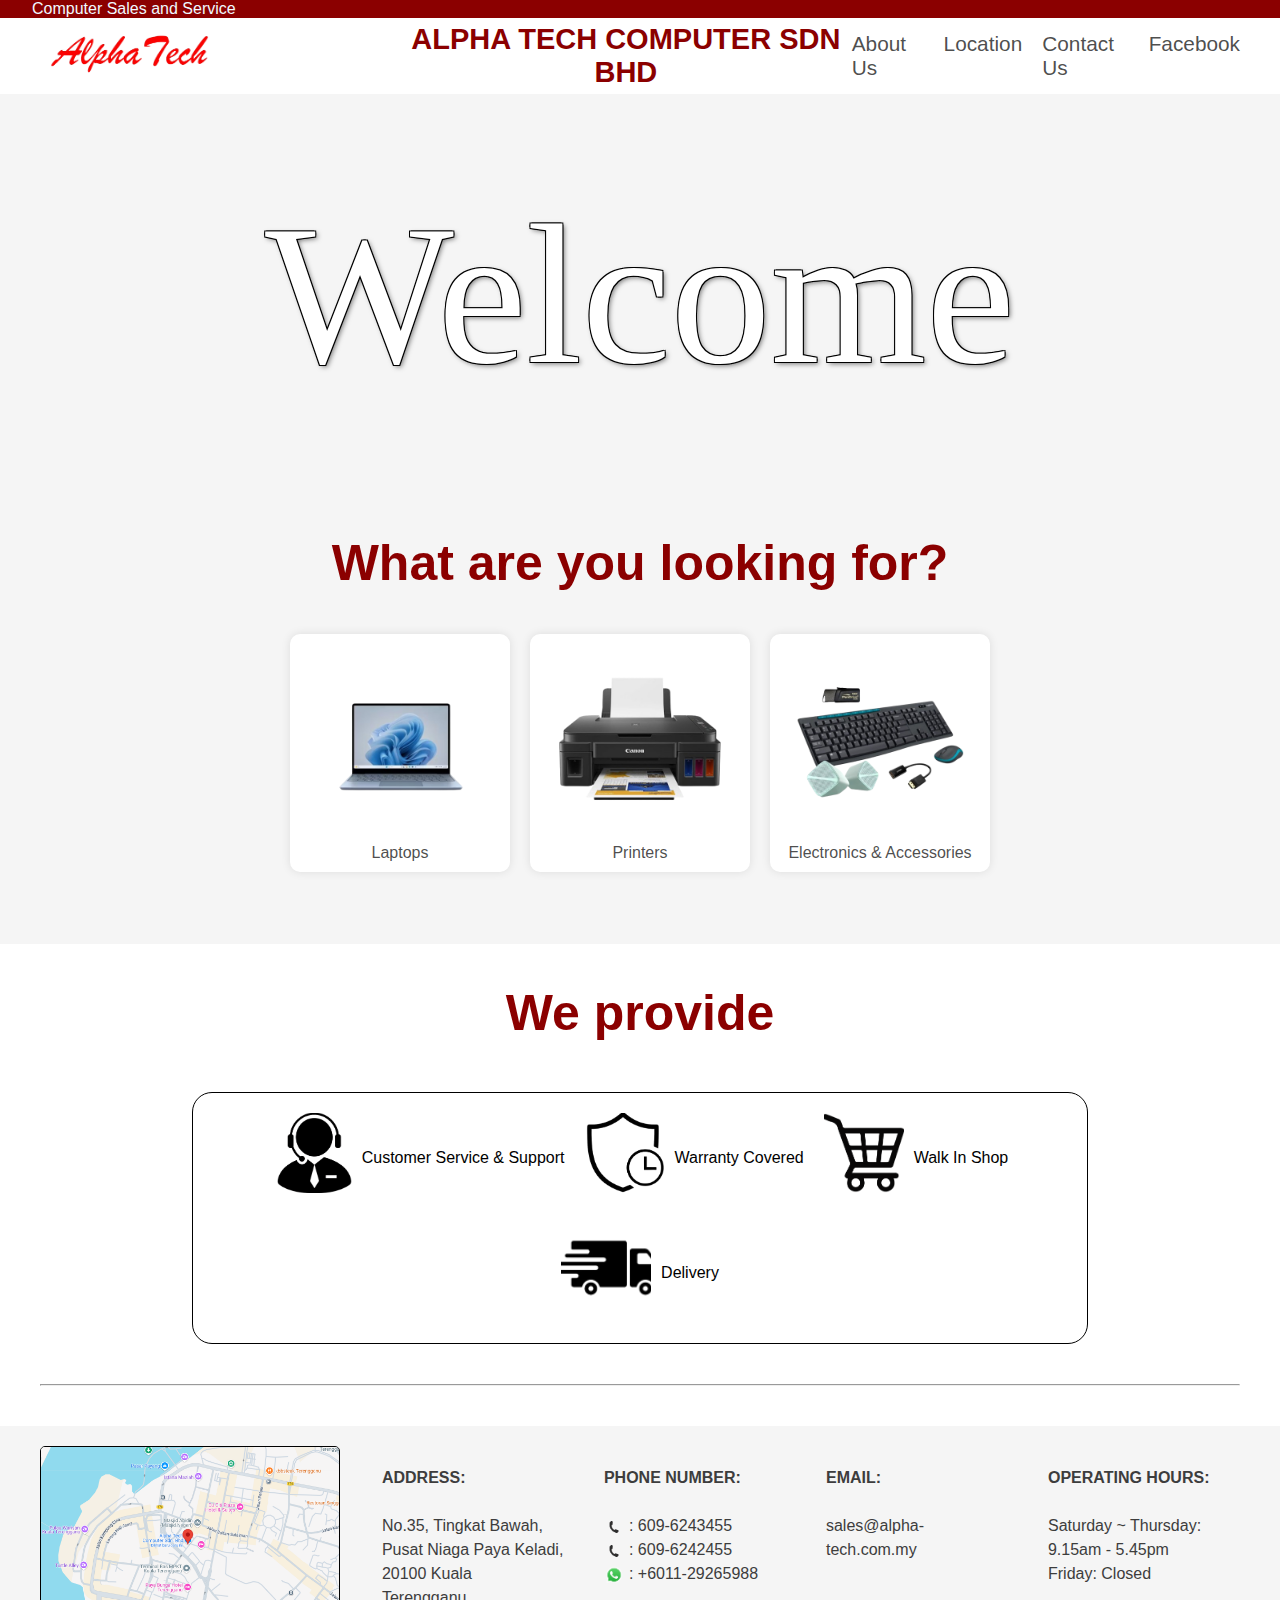
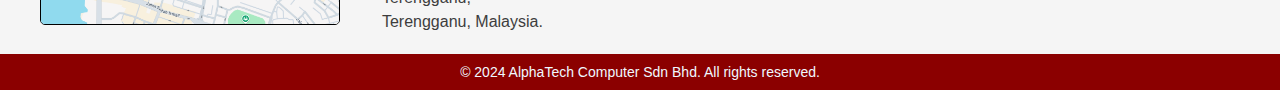
==== index.html @ 735ec690 "update some coding" ====
<!DOCTYPE html>
<html>
<head>
    <title>AlphaTech Computer Sdn Bhd</title>
    <link rel="stylesheet" href="AlphaTechDesign.css">
    <script src="ButtonToTop.js" defer></script>
</head>
<body>
    <section id="top">
        <p>Computer Sales and Service</p>
    </section>

    <section class="header">
        <a href="#top"> <!-- Adjust this URL if you want to link to a specific page -->
            <img src="AlphaTechLogo.png" class="logo" alt="AlphaTech Logo">
        </a>
        
        <div class="title">
            <p>ALPHA TECH COMPUTER SDN BHD</p>
        </div>

        <ul class="horizontal-list">
            <li class="about">About Us</li>

            <li class="location"> 
                <a href="https://maps.app.goo.gl/egn981hfyeGR28ra9" target="_blank" class="location-link">Location</a>
            </li>

            <li class="contact" onclick="scrollToBottom()">Contact Us</li>

            <li class="social"> 
                <a href="https://www.facebook.com/p/Alpha-Tech-Computer-Sdn-Bhd-100063524711825/" target="_blank" class="social-link">Facebook</a>
            </li>

        </ul>
    </section>

        <section class="video-container">
            <h1 class="centered-text">Welcome</h1>
            <video autoplay loop muted>
                <source src="welcomevideo.mp4" type="video/mp4">
            </video>
        </section>

        <section class="product">
            <h2 class="centered-subtext">What are you looking for?</h2>

            <table class="product-table">
                <tr>
                    <td class="side-by-side">
                        <div>
                            <img src="laptop.png" class="product-photo" alt="Laptops">
                            <p>Laptops</p>
                        </div>
                        <div>
                            <img src="printer.png" class="product-photo" alt="Printers">
                            <p>Printers</p>
                        </div>
                        <div>
                            <img src="EA.png" class="product-photo" alt="Electronics & Accessories">
                            <p>Electronics & Accessories</p>
                        </div>
                    </td>
                </tr>
            </table>
        </section>

    <section>
        <h4 class="service-subtext">We provide</h4>
    </section>

    <section class="moreservice">
        <div class="image-container">
            <div class="service-item">
                <img src="cs.png" class="service" alt="Customer Service & Support">
                <p>Customer Service & Support</p>
            </div>
            <div class="service-item">
                <img src="w.png" class="service" alt="Warranty Covered">
                <p>Warranty Covered</p>
            </div>
            <div class="service-item">
                <img src="walkin.png" class="service" alt="Walk In Shop">
                <p>Walk In Shop</p>
            </div>
            <div class="service-item">
                <img src="delivery.png" class="troli" alt="Delivery">
                <p>Delivery</p>
            </div>
        </div>
    </section>

    <hr>

    <section class="map-container">
        <a href="https://maps.app.goo.gl/egn981hfyeGR28ra9" target="_blank">
             <img src="Map.png" alt="Map" class="map-image">
        </a>

        <div class="contact-info">
            <div class="address">
                <p><strong>ADDRESS:</strong><br><br>
                    No.35, Tingkat Bawah,<br>
                    Pusat Niaga Paya Keladi,<br>
                    20100 Kuala Terengganu,<br>
                    Terengganu, Malaysia.
                </p>
            </div>
        
            <div class="phonenum">
                <p><strong>PHONE NUMBER:</strong><br><br>
                    <img src="call.png" alt="Phone Icon" class="call">: 609-6243455 <br>
                    <img src="call.png" alt="Phone Icon" class="call">: 609-6242455 <br>
                    <img src="whatsapp.png" alt="WhatsApp Icon" class="wasap">: +6011-29265988
                </p>
            </div>
        
            <div class="email">
                <p><strong>EMAIL:</strong><br><br>
                    sales@alpha-tech.com.my
                </p>
            </div>
        
            <div class="open">
                <p><strong>OPERATING HOURS:</strong><br><br>
                    Saturday ~ Thursday: 9.15am - 5.45pm <br>
                    Friday: Closed
                </p>
            </div>
        </div>        

    </section>

    <button onclick="topFunction()" id="backToTop" title="Go to top">Return To Top</button>

    <footer class="footer">
        &copy; 2024 AlphaTech Computer Sdn Bhd. All rights reserved.
    </footer>

    <script>
    function scrollToBottom() {
        if (document.body.scrollHeight > window.innerHeight) {
            window.scrollTo({
                top: document.body.scrollHeight,
                behavior: 'smooth'
            });
        }
    }
    </script>


</body>
</html>
---- AlphaTechDesign.css ----
/* Reset default margin and padding */
* {
    margin: 0;
    padding: 0;
    box-sizing: border-box;
}

/* Main Layout */
html, body {
    display: flex;
    flex-direction: column;
    min-height: 100vh;
    margin: 0;
    height: 100%;
    font-family: Arial, Helvetica, sans-serif;
}

/* For large screens (desktops) */
@media (min-width: 1025px) {
    .horizontal-list {
        font-size: 1.2em;
    }
    .content-wrapper {
        width: 100%;
        margin: auto; /* Remove centering */
    }

    .title p {
        margin-left: 170px;
    }
}

/* For tablets */
@media (max-width: 1024px) {
    .header {
        flex-direction: column;
        align-items: center;
        padding: 10px;
    }

    .title {
        font-size: 20px;
        margin: 0;
    }

    .horizontal-list {
        flex-wrap: wrap;
        justify-content: center;
        gap: 15px;
        font-size: 1em;
    }

    .video-container {
        height: 50vh;
    }

    .centered-text {
        font-size: 100px;
    }
}

/* For mobile phones */
@media (max-width: 600px) {
    /* Header styles */
    .logo {
        max-width: 100%;
        width: 190px; /* default width */
    }
    
    .title p {
        font-size: 18px;
        text-align: center;
    }

    .horizontal-list {
        font-size: 0.9em;
        gap: 10px;
    }

    /* Video container styles */
    .video-container {
        height: 40vh;
    }

    .centered-text {
        font-size: 50px;
    }

    .centered-subtext {
        font-size: 1.2em;
        margin-bottom: 10px;
    }

    .product-table {
        padding: 10px;
    }

    /* Service container adjustments */
    .image-container {
        margin-left: 5%;
        margin-right: 5%;
    }

    /* Footer and map adjustments */
    .map-container {
        flex-direction: column;
        align-items: center;
        text-align: center;
        padding: 20px;
    }

    .map-image {
        margin: 0 auto;
    }
    
    /* Address and contact details adjustments */
    .address, .phonenum, .email, .open {
        text-align: center;
    }
    
    /* Footer styles */
    .footer {
        font-size: 12px;
        padding: 15px 0;
    }
}

/* Stack items vertically and center-align on smaller screens */
@media (max-width: 768px) {
    .centered-subtext {
        font-size: 1.5em; /* Reduce font size for tablets */
    }

    .contact-info {
        flex-direction: column; /* Stack items vertically on small screens */
        align-items: center; /* Center items */
        text-align: center; /* Center-align text */
    }
    
    /* Adjust the width to ensure items span full width on small screens */
    .contact-info div {
        width: 100%;
    }
}

/* Styling for icons */
.call, .wasap {
    width: 20px; /* Adjust size as needed */
    vertical-align: middle;
    margin-right: 5px;
}


/*------------------------------------------------------------------- Header styles -----------------------------------------------------------------*/
h1 {
    font-size: large;
    font-weight: 200;
    font-family: 'Gill Sans', 'Gill Sans MT', Calibri, 'Trebuchet MS', sans-serif;
    color: rgb(255, 255, 255);
}

.logo {
    width: 190px;
}

.title p {
    font-family: Arial, Helvetica, sans-serif;
    font-size: 29px;
    font-weight: bold;
    font-weight: 600 ;
    color: darkred;
    text-align: center;
}

/* Centered subtext styles */
.centered-subtext {
    margin-top: 40px;
    margin-bottom: 20px;
    text-align: center;
    justify-items: center;
    color: darkred;
    font-size: 50px;
    font-weight: 600;
    z-index: 1;
    font-family: Arial, Helvetica, sans-serif;
    top: 85%;
}

.service-subtext {
    margin-top: 40px;
    margin-bottom: 30px;
    text-align: center;
    font-style: bold;
    color: darkred;
    font-size: 50px;
    font-weight: 600;
    z-index: 1;
    font-family: Arial, Helvetica, sans-serif;
}


/* Style for the container holding all service images */
.image-container {
    display: flex;
    gap: 20px;
    margin-left: 15%;
    margin-right: 15%;
    margin-top: 20%;
    justify-content: center;
    font-family: Arial, Helvetica, sans-serif;
    flex-wrap: wrap;
    margin-top: 20px;
    padding: 20px; /* Space between the images and the border */
    border: 1px solid black; /* Large grey border */
    border-radius: 20px ; /* Optional: rounded corners */
}

/* Ensure all service images are the same size */
.service {
    width: 80px;
    height: 80px;
    object-fit: cover; /* Ensures image does not stretch */
    margin-bottom: 10px;
}

.troli {
    width: 90px;
    height: 90px;
    object-fit: cover; /* Ensures image does not stretch */
    margin-bottom: 10px;
}


/* Style for each individual service item */
.service-item {
    display: flex;
    gap: 10px;
    align-items: center;
}

/* Photos styles */
.photos {
    display: flex;
    justify-content: center;
    align-items: center;
    gap: 10px;
}

/* Video container styles */
.video-container {
    position: relative;
    width: 100%;
    height: 400px;
    background-color: #f5f5f5;
}

video {
    width: 100%;
    height:400px;
    object-fit: cover;
    pointer-events: none; /* Prevents user interaction */
}

video::-internal-media-controls,
video::-webkit-media-controls,
video::-moz-media-controls {
    display: none;
}

/* Centered text styles */
.centered-text {
    position: absolute;
    top: 50%;
    left: 50%;
    transform: translate(-50%, -50%);
    color: rgb(255, 255, 255);
    font-size: 200px;
    z-index: 1;
    text-shadow: -1px -1px 0 #000, 1px -1px 0 #000, -1px 1px 0 #000, 1px 1px 0 #000, 2px 2px 5px rgba(0, 0, 0, 0.5);
    font-family: fantasy;
}

/* Product styles */
.product {
    background-color: #f5f5f5;
}

.product-table {
    margin: 0 auto;
    width: auto;
}

.product-table td {
    padding: 20px;
    text-align: center;
    vertical-align: top;
    display: flex;
    justify-content: center;
    gap: 20px;
    margin-bottom: 50px;
}

/* Side-by-side styles */
.side-by-side {
    display: flex;
    justify-content: center;
    gap: 20px;
}

.side-by-side div {
    display: flex;
    flex-direction: column; /* Stack children vertically */
    align-items: center; /* Center children horizontally */
    justify-content: center; /* Center children vertically */
    font-family: Arial, Helvetica, sans-serif;
    color: rgba(61, 61, 61, 0.904);
    background-color: #ffffff;
    padding: 10px;
    border-radius: 10px;
    box-shadow: 0 0 10px rgba(0, 0, 0, 0.1);
    width: 220px;
}

/* Product photo styles */
.product-photo {
    width: 200px; /* Define a specific width */
    height: auto; /* Let the height adjust automatically */
    display: block; /* Make sure it's block to allow centering */
    transition: transform 0.3s ease;
}

.product-photo:hover {
    transform: scale(1.2);
}

/* AlphaTechBanner styles */
.AlphaTechBanner {
    align-items: center;
    justify-content: center;
    margin-left: 8.5%;
    margin-bottom: 5%;
    width: 300px;
}

/* Top bar styles */
#top {
    height: 35px;
    background-color: darkred;
    display: flex;
    align-items: center;
}

#top p {
    color: aliceblue;
    padding-left: 2.5%;
    font-family: 'Gill Sans', 'Gill Sans MT', Calibri, 'Trebuchet MS', sans-serif;
}

/* Header styles */
.header {
    display: flex;
    justify-content: space-between;
    align-items: center;
    padding: 5px 20px;
    margin-right: 20px;
    margin-left: 20px;
    
}

/* 4 menu yg atas tu */
.horizontal-list {
    display: flex;
    gap: 20px;
    list-style-type: none;
    padding: 0;
    margin: 0;
    font-size: 1.3em;
    font-family: Arial, Helvetica, sans-serif;
}

.horizontal-list li {
    cursor: pointer;
}

.horizontal-list li:hover {
    color: darkred;
    text-decoration: underline;
}

.contact, .about {
    color: rgba(61, 61, 61, 0.904);
}

.contact:hover {
    color: darkred; /* Set to dark red on hover */
    text-decoration: underline; /* Add underline on hover */
}

.about:hover {
    color: darkred; /* Set to dark red on hover */
    text-decoration: underline; /* Add underline on hover */
}

.location-link {
    color: rgba(61, 61, 61, 0.904);
    text-decoration: none; /* Remove the underline */
}

.location-link:hover {
    text-decoration: underline; /* Optional: add underline on hover */
    color: darkred; /* Optional: change color on hover */
}

.social-link {
    color: rgba(61, 61, 61, 0.904);
    text-decoration: none; /* Remove the underline */
}

.social-link:hover {
    text-decoration: underline; /* Optional: add underline on hover */
    color: darkred; /* Optional: change color on hover */
}


/* Ensure the body and content wrapper take up the full height of the viewport */
html, body {
    height: 100%;
    display: flex;
    flex-direction: column;
    margin: 0;
}

/* The wrapper takes up all space except for the footer */
.content-wrapper {
    flex: 1;
    width: 100%;
}

hr{
    margin: 40px;
}

/* Container for contact information */
.contact-info {
    display: flex;
    flex-direction: row;
    justify-content: space-between;
    text-align: left;
    gap: 40px;
    padding: 20px;
    font-family: Arial, Helvetica, sans-serif;
    color: #3d3d3d;
}

/* Individual section styling */
.contact-info div {
    width: 100%;
}

/* Styling for icons */
.call, .wasap {
    width: 20px; /* Adjust size as needed */
    vertical-align: middle;
    margin-right: 5px;
}

.map-container {
    padding-top: 20px ;
    display: flex;
    gap: 4%; /* Adds space between the map and the address */
    font-size: 16px; /* Adjust font size as needed */
    font-family: Arial, Helvetica, sans-serif;
    line-height: 1.5; /* Spacing between lines */
    padding-right: 30px;
    background-color: #f5f5f5;
}

.map-image {
    transition: transform 0.3s ease;
    margin-left: 40px;
    margin-bottom: 20px;
    width: 100%; /* Initial width */
    max-width: 300px; /* Adjust max size as needed */
    border: 1px solid black;
    border-radius: 5px;
    transition: transform 0.4s ease;
}

.map-image:hover {
    transform: scale(1.2); /* Enlarge on hover */
}
  
/* Back to top button styles */
#backToTop {
    display: none;
    outline: none;
    border: none;
    background-color: #e8e7e7;
    color: rgba(61, 61, 61, 0.904);
    cursor: pointer;
    padding: 15px;
    font-size: 18px;
}

#backToTop:hover {
    background-color: #d5d5d5;
}

/* Footer styles */
.footer {
    background-color: darkred;
    color: aliceblue;
    text-align: center;
    padding: 10px 0;
    font-size: 14px;
}

/* Centered heading styles */
h3 {
    text-align: center;
    font-size: larger;
    font-family: Arial, Helvetica, sans-serif;
    margin-top: 40px;
}
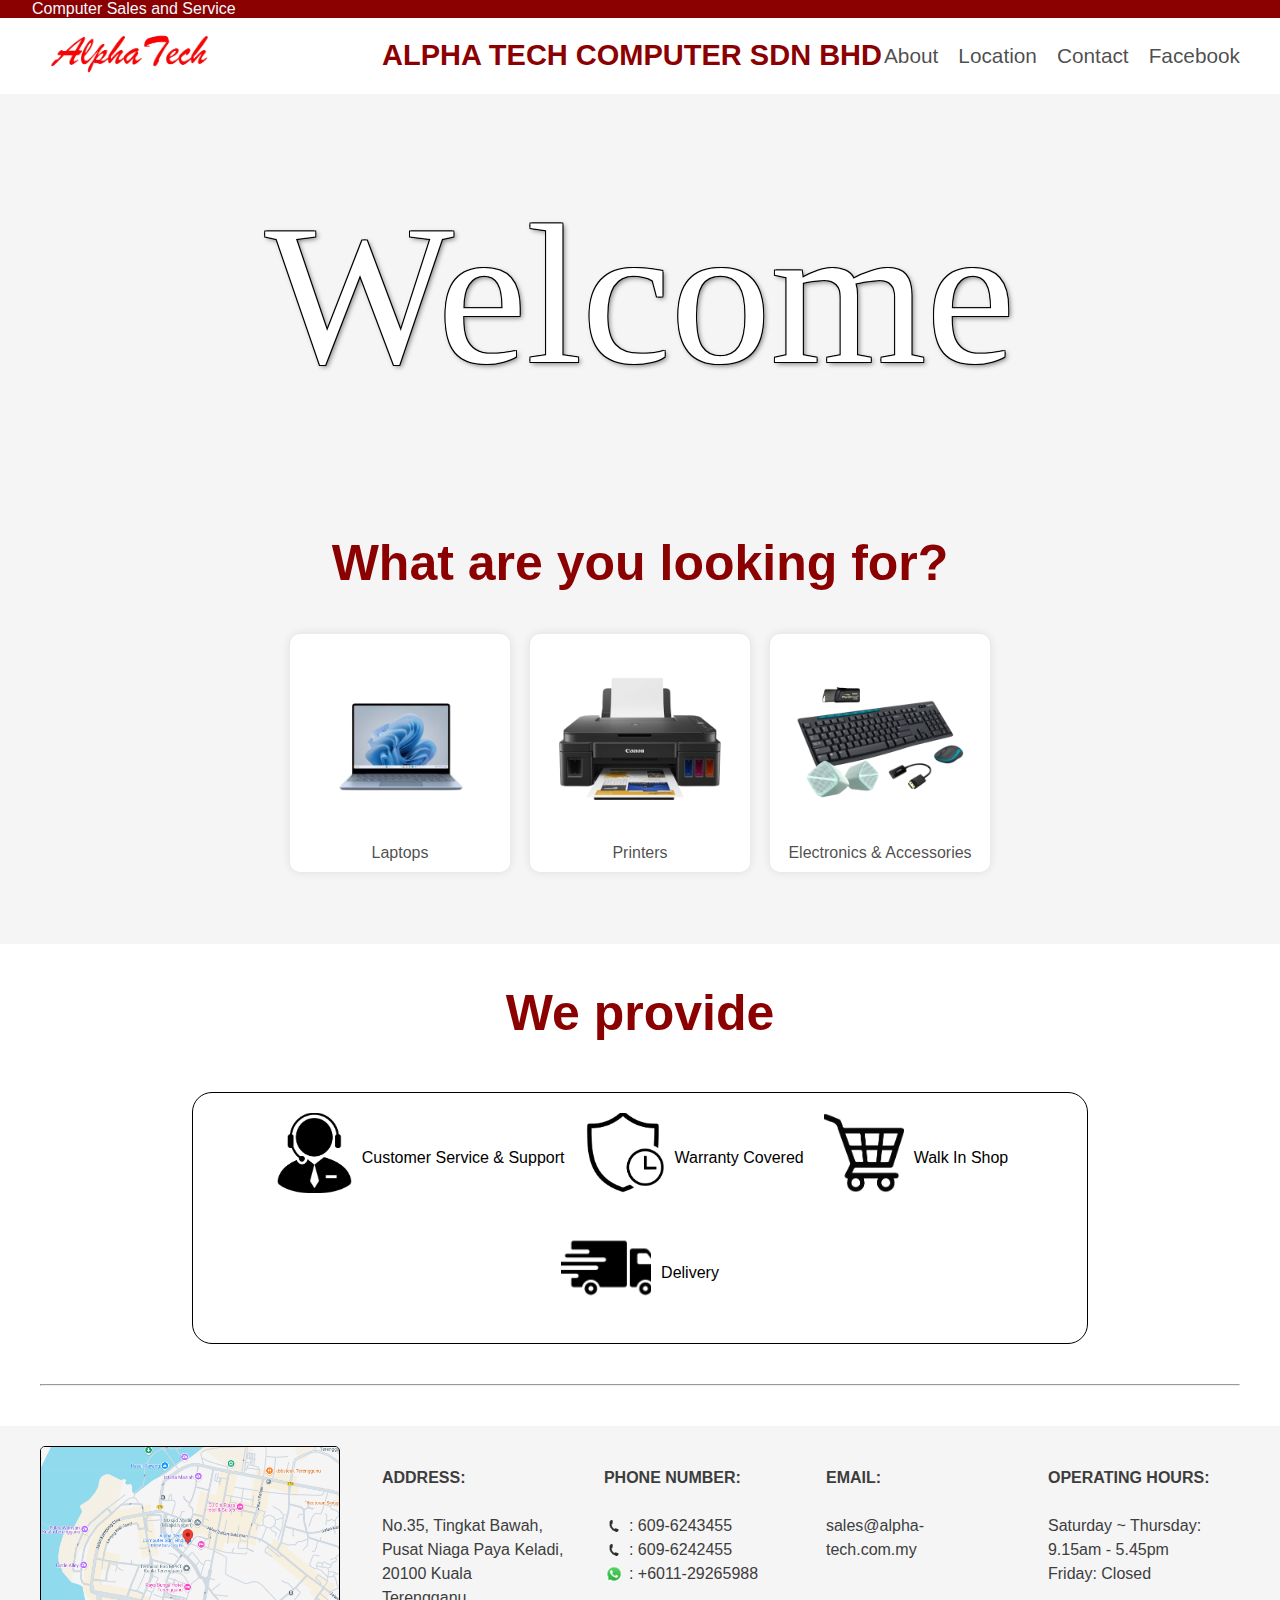
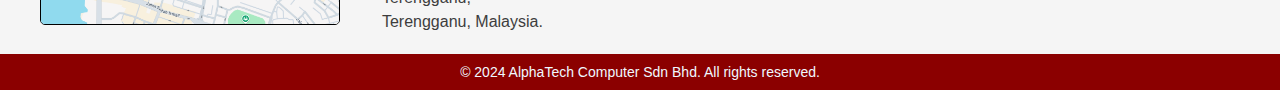
==== commit 80f8032c: "fix menu" ====
--- a/index.html
+++ b/index.html
@@ -20,13 +20,13 @@
         </div>
 
         <ul class="horizontal-list">
-            <li class="about">About Us</li>
+            <li class="about">About</li>
 
             <li class="location"> 
                 <a href="https://maps.app.goo.gl/egn981hfyeGR28ra9" target="_blank" class="location-link">Location</a>
             </li>
 
-            <li class="contact" onclick="scrollToBottom()">Contact Us</li>
+            <li class="contact" onclick="scrollToBottom()">Contact</li>
 
             <li class="social"> 
                 <a href="https://www.facebook.com/p/Alpha-Tech-Computer-Sdn-Bhd-100063524711825/" target="_blank" class="social-link">Facebook</a>
--- a/AlphaTechDesign.css
+++ b/AlphaTechDesign.css
@@ -26,7 +26,7 @@
     }
 
     .title p {
-        margin-left: 170px;
+        margin-left: 150px;
     }
 }
 
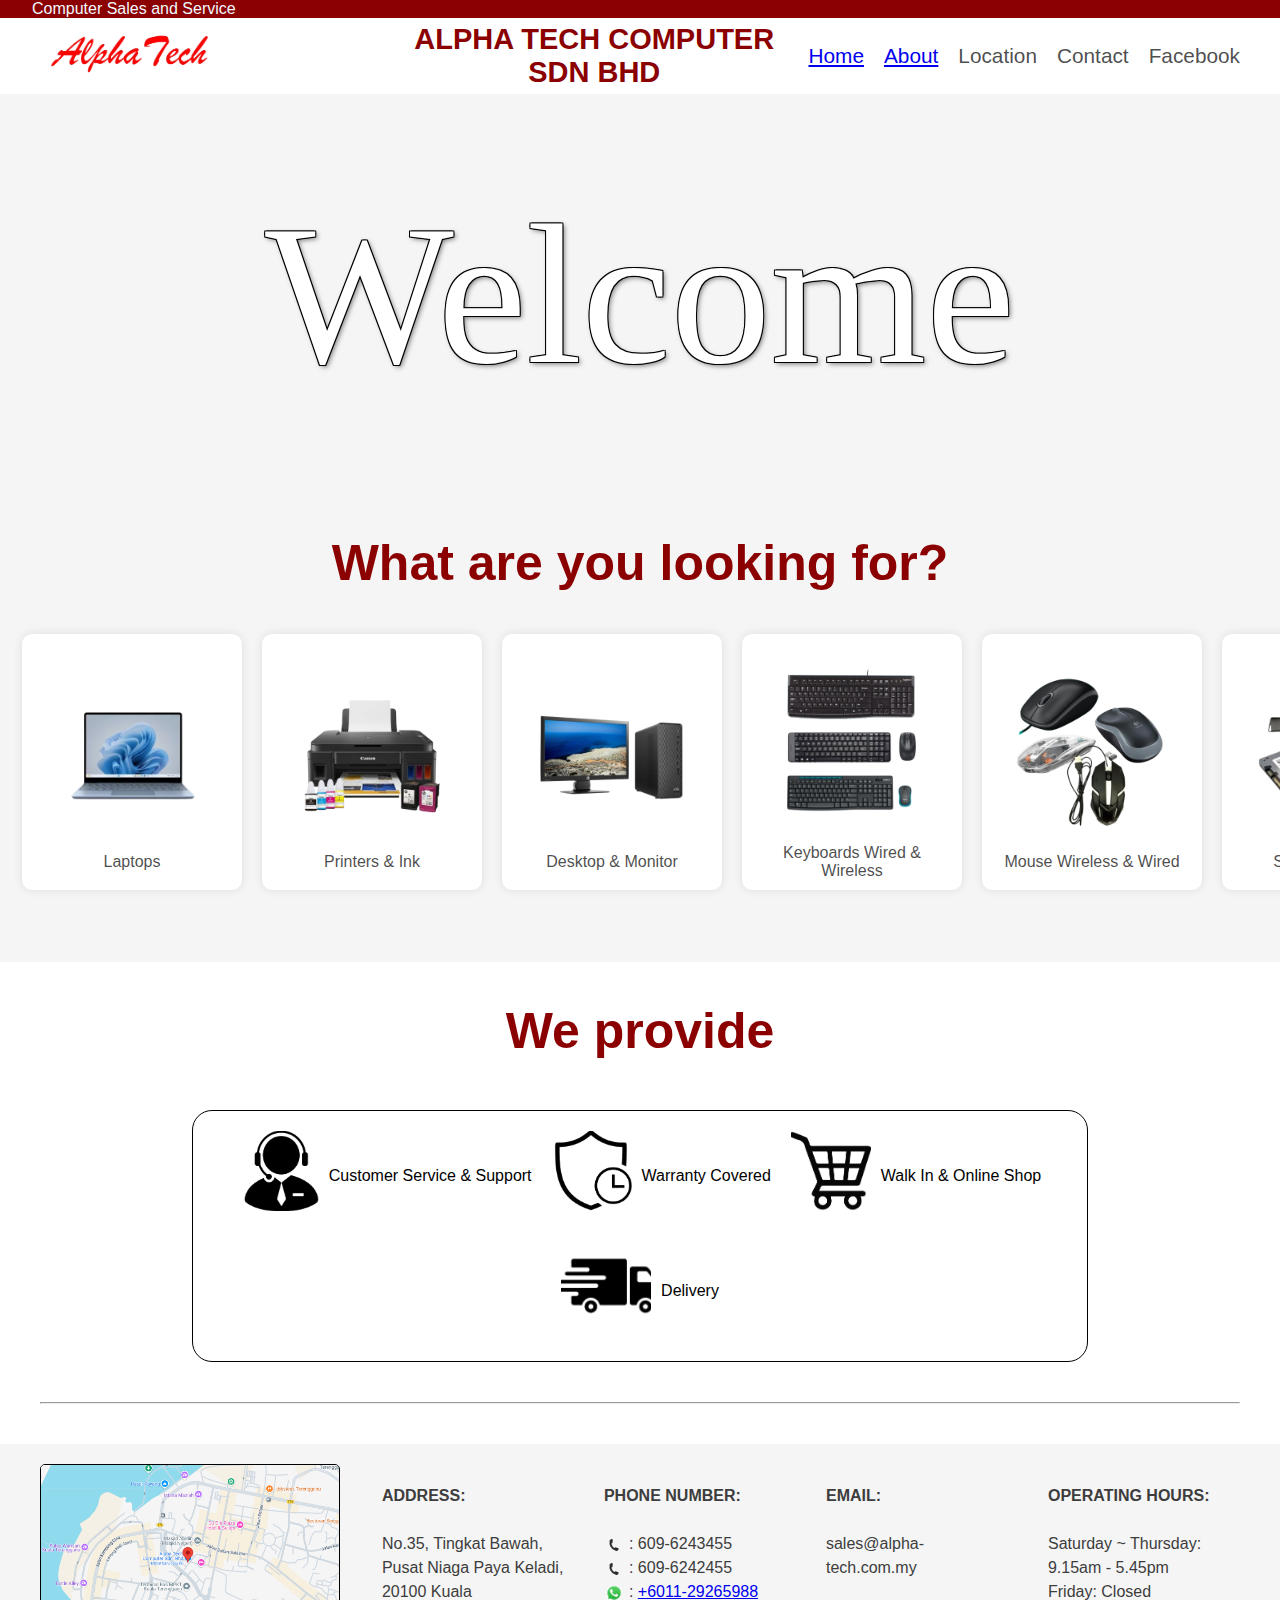
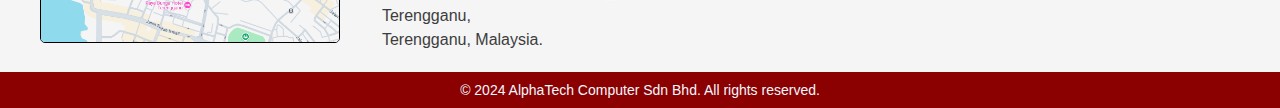
==== commit 42c81e5b: "update latest" ====
--- a/index.html
+++ b/index.html
@@ -12,7 +12,7 @@
 
     <section class="header">
         <a href="#top"> <!-- Adjust this URL if you want to link to a specific page -->
-            <img src="AlphaTechLogo.png" class="logo" alt="AlphaTech Logo">
+            <img src="image/AlphaTechLogo.png" class="logo" alt="AlphaTech Logo">
         </a>
         
         <div class="title">
@@ -20,7 +20,9 @@
         </div>
 
         <ul class="horizontal-list">
-            <li class="about">About</li>
+            <li class="home"><a href="index.html">Home</a></li>
+
+            <li class="about"><a href="aboutus.html">About</a></li>
 
             <li class="location"> 
                 <a href="https://maps.app.goo.gl/egn981hfyeGR28ra9" target="_blank" class="location-link">Location</a>
@@ -49,16 +51,64 @@
                 <tr>
                     <td class="side-by-side">
                         <div>
-                            <img src="laptop.png" class="product-photo" alt="Laptops">
+                            <img src="image/laptop.png" class="product-photo" alt="Laptops">
                             <p>Laptops</p>
                         </div>
                         <div>
-                            <img src="printer.png" class="product-photo" alt="Printers">
-                            <p>Printers</p>
-                        </div>
-                        <div>
-                            <img src="EA.png" class="product-photo" alt="Electronics & Accessories">
-                            <p>Electronics & Accessories</p>
+                            <img src="image/printer.png" class="product-photo" alt="Printers">
+                            <p>Printers & Ink</p>
+                        </div>
+                        <div>
+                            <img src="image/desktopmonitor.png" class="product-photo" alt="Desktop Monitor">
+                            <p>Desktop & Monitor</p>
+                        </div>
+                        <div>
+                            <img src="image/keyboard.png" class="product-photo" alt="Keyboards">
+                            <p>Keyboards Wired & Wireless</p>
+                        </div>
+                        <div>
+                            <img src="image/mouse.png" class="product-photo" alt="Mouse">
+                            <p>Mouse Wireless & Wired</p>
+                        </div>
+                        <div>
+                            <img src="image/storage.png" class="product-photo" alt="Storage">
+                            <p>Storage Devices</p>
+                        </div>
+                        <div>
+                            <img src="image/warranty.png" class="product-photo" alt="Warranty">
+                            <p>Warranty Claim</p>
+                        </div>
+                        <div>
+                            <img src="image/software.png" class="product-photo" alt="Software">
+                            <p>Software Installation</p>
+                        </div>
+                        <div>
+                            <img src="image/speaker.png" class="product-photo" alt="Speakers">
+                            <p>Speakers</p>
+                        </div>
+                        <div>
+                            <img src="image/adapter.png" class="product-photo" alt="USB">
+                            <p>USB Hub & Converter</p>
+                        </div>
+                        <div>
+                            <img src="image/wiring.png" class="product-photo" alt="Wiring">
+                            <p>Wiring Installation & Service</p>
+                        </div>
+                        <div>
+                            <img src="image/repair.png" class="product-photo" alt="Repair">
+                            <p>Device Repair & Service</p>
+                        </div>
+                        <div>
+                            <img src="image/charger.png" class="product-photo" alt="Charger">
+                            <p>Charger / Adapter / Battery</p>
+                        </div>
+                        <div>
+                            <img src="image/network.png" class="product-photo" alt="Network">
+                            <p>Network Installation & Service</p>
+                        </div>
+                        <div>
+                            <img src="image/cctv.png" class="product-photo" alt="CCTV">
+                            <p>CCTV Installation & Service</p>
                         </div>
                     </td>
                 </tr>
@@ -72,19 +122,19 @@
     <section class="moreservice">
         <div class="image-container">
             <div class="service-item">
-                <img src="cs.png" class="service" alt="Customer Service & Support">
+                <img src="image/cs.png" class="service" alt="Customer Service & Support">
                 <p>Customer Service & Support</p>
             </div>
             <div class="service-item">
-                <img src="w.png" class="service" alt="Warranty Covered">
+                <img src="image/w.png" class="service" alt="Warranty Covered">
                 <p>Warranty Covered</p>
             </div>
             <div class="service-item">
-                <img src="walkin.png" class="service" alt="Walk In Shop">
-                <p>Walk In Shop</p>
-            </div>
-            <div class="service-item">
-                <img src="delivery.png" class="troli" alt="Delivery">
+                <img src="image/walkin.png" class="service" alt="Walk In Shop">
+                <p>Walk In & Online Shop</p>
+            </div>
+            <div class="service-item">
+                <img src="image/delivery.png" class="troli" alt="Delivery">
                 <p>Delivery</p>
             </div>
         </div>
@@ -94,7 +144,7 @@
 
     <section class="map-container">
         <a href="https://maps.app.goo.gl/egn981hfyeGR28ra9" target="_blank">
-             <img src="Map.png" alt="Map" class="map-image">
+             <img src="image/Map.png" alt="Map" class="map-image">
         </a>
 
         <div class="contact-info">
@@ -109,9 +159,10 @@
         
             <div class="phonenum">
                 <p><strong>PHONE NUMBER:</strong><br><br>
-                    <img src="call.png" alt="Phone Icon" class="call">: 609-6243455 <br>
-                    <img src="call.png" alt="Phone Icon" class="call">: 609-6242455 <br>
-                    <img src="whatsapp.png" alt="WhatsApp Icon" class="wasap">: +6011-29265988
+                    <img src="image/call.png" alt="Phone Icon" class="call">: 609-6243455 <br>
+                    <img src="image/call.png" alt="Phone Icon" class="call">: 609-6242455 <br>
+                    <img src="image/whatsapp.png" alt="WhatsApp Icon" class="wasap">: 
+                    <a href="https://wa.me/601129265988" target="_blank">+6011-29265988</a>
                 </p>
             </div>
         
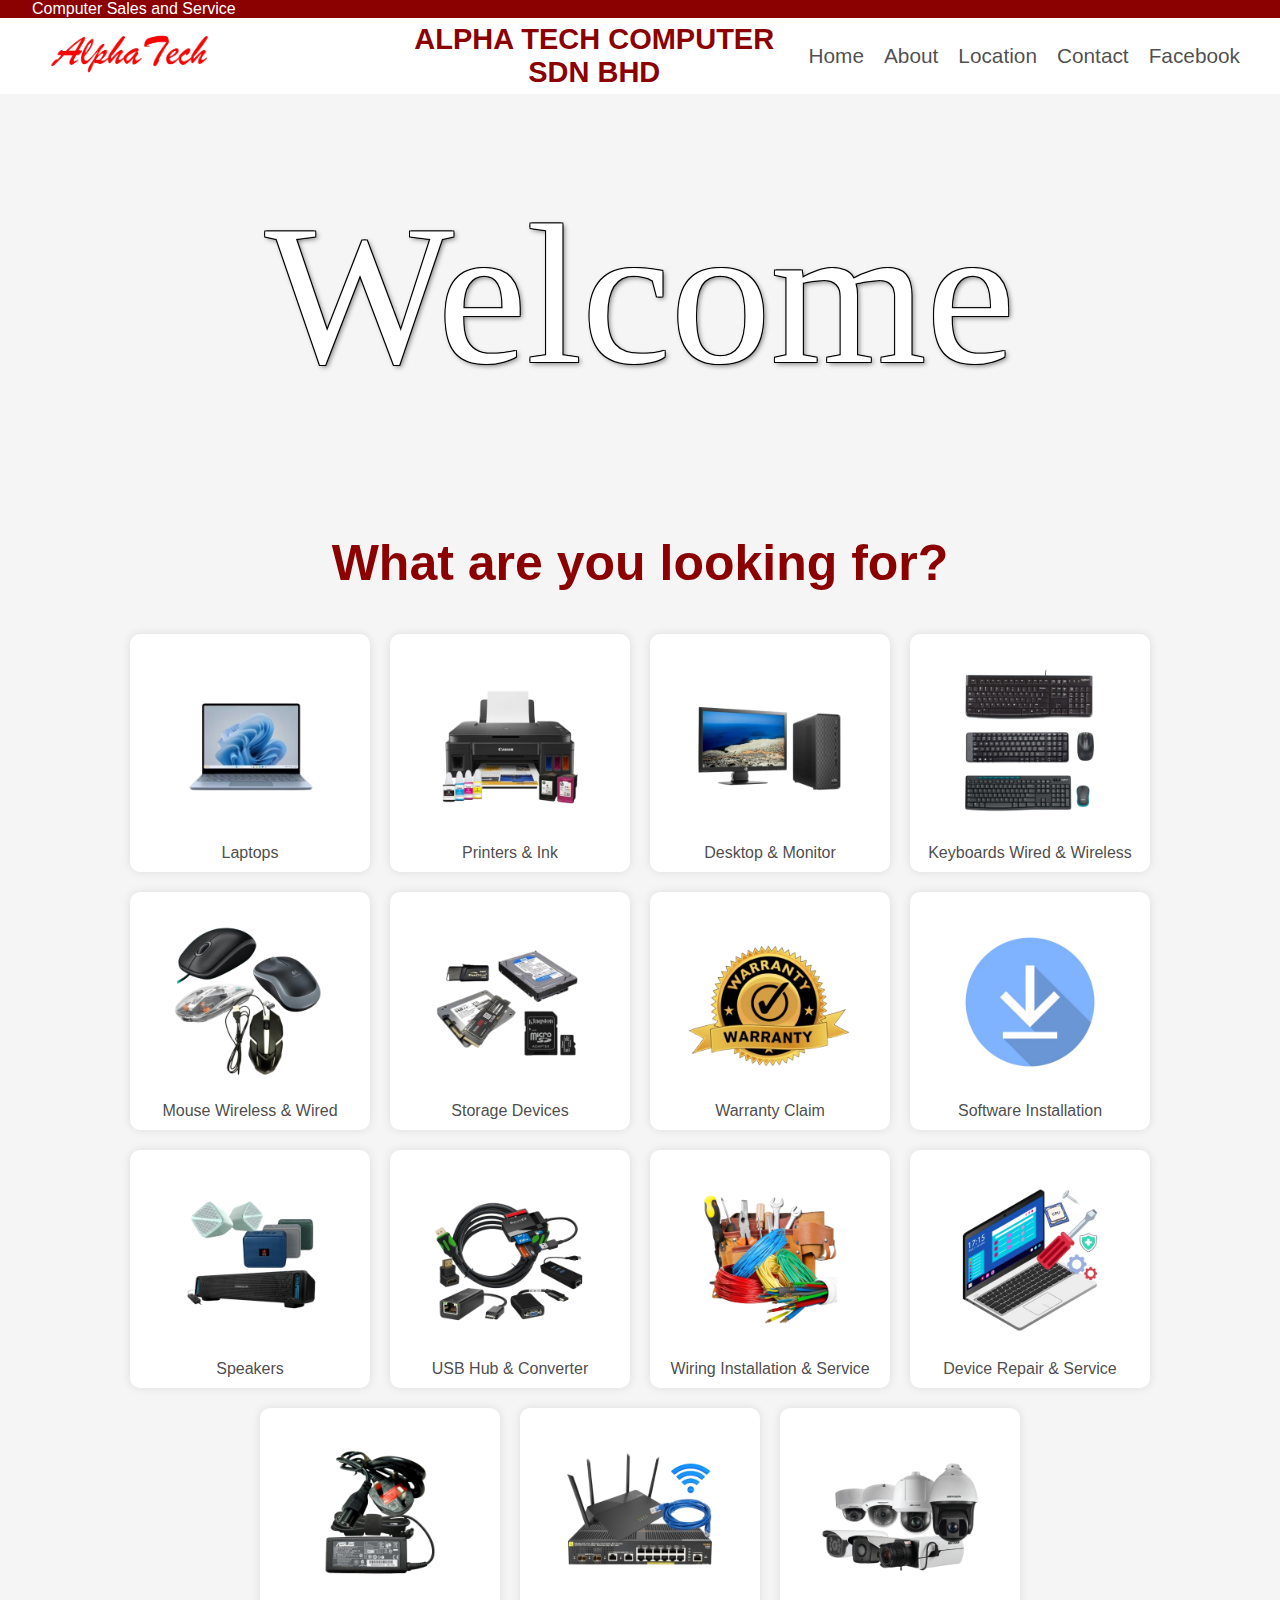
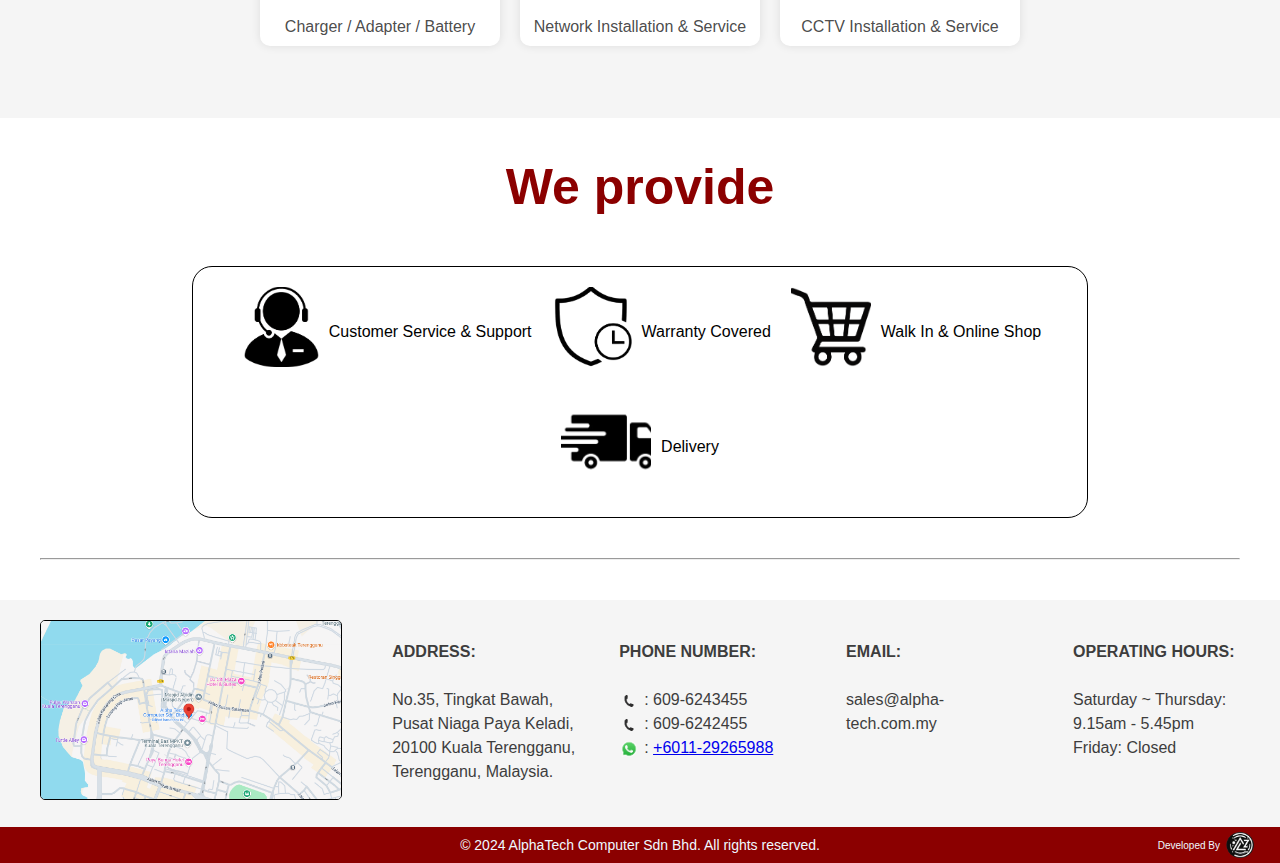
==== commit 1494113b: "more update" ====
--- a/index.html
+++ b/index.html
@@ -185,7 +185,11 @@
     <button onclick="topFunction()" id="backToTop" title="Go to top">Return To Top</button>
 
     <footer class="footer">
+
         &copy; 2024 AlphaTech Computer Sdn Bhd. All rights reserved.
+
+        <p>Developed By</p>
+        <img src="image/anz.png" class="azlogo" alt="azz Logo">
     </footer>
 
     <script>
--- a/AlphaTechDesign.css
+++ b/AlphaTechDesign.css
@@ -2,7 +2,6 @@
 * {
     margin: 0;
     padding: 0;
-    box-sizing: border-box;
 }
 
 /* Main Layout */
@@ -283,6 +282,8 @@
 /* Product styles */
 .product {
     background-color: #f5f5f5;
+    width: 100%;
+    margin: 0 auto;
 }
 
 .product-table {
@@ -303,6 +304,7 @@
 /* Side-by-side styles */
 .side-by-side {
     display: flex;
+    flex-wrap: wrap; /* Allows wrapping to new rows */
     justify-content: center;
     gap: 20px;
 }
@@ -313,7 +315,7 @@
     align-items: center; /* Center children horizontally */
     justify-content: center; /* Center children vertically */
     font-family: Arial, Helvetica, sans-serif;
-    color: rgba(61, 61, 61, 0.904);
+    color: rgba(61, 61, 61, 0.932);
     background-color: #ffffff;
     padding: 10px;
     border-radius: 10px;
@@ -333,15 +335,6 @@
     transform: scale(1.2);
 }
 
-/* AlphaTechBanner styles */
-.AlphaTechBanner {
-    align-items: center;
-    justify-content: center;
-    margin-left: 8.5%;
-    margin-bottom: 5%;
-    width: 300px;
-}
-
 /* Top bar styles */
 #top {
     height: 35px;
@@ -351,7 +344,7 @@
 }
 
 #top p {
-    color: aliceblue;
+    color: rgb(255, 255, 255);
     padding-left: 2.5%;
     font-family: 'Gill Sans', 'Gill Sans MT', Calibri, 'Trebuchet MS', sans-serif;
 }
@@ -378,6 +371,11 @@
     font-family: Arial, Helvetica, sans-serif;
 }
 
+.horizontal-list a {
+    color: inherit; /* Inherits the color from the parent element */
+    text-decoration: none; /* Removes the underline */
+}
+
 .horizontal-list li {
     cursor: pointer;
 }
@@ -387,7 +385,7 @@
     text-decoration: underline;
 }
 
-.contact, .about {
+.contact, .about, .location, .social, .home {
     color: rgba(61, 61, 61, 0.904);
 }
 
@@ -471,8 +469,8 @@
     font-size: 16px; /* Adjust font size as needed */
     font-family: Arial, Helvetica, sans-serif;
     line-height: 1.5; /* Spacing between lines */
-    padding-right: 30px;
     background-color: #f5f5f5;
+    justify-content: center;
 }
 
 .map-image {
@@ -508,12 +506,30 @@
 
 /* Footer styles */
 .footer {
+    display: flex;
+    align-items: center;
+    justify-content: center;
     background-color: darkred;
     color: aliceblue;
-    text-align: center;
     padding: 10px 0;
     font-size: 14px;
-}
+    position: relative;
+}
+
+.footer p {
+    position: absolute;
+    right: 60px;
+    font-size: 10px;
+}
+
+.azlogo {
+
+    width: 30px;
+    height: auto;
+    position: absolute;
+    right:25px; /* Adjust this value to move the logo slightly to the right */
+}
+
 
 /* Centered heading styles */
 h3 {
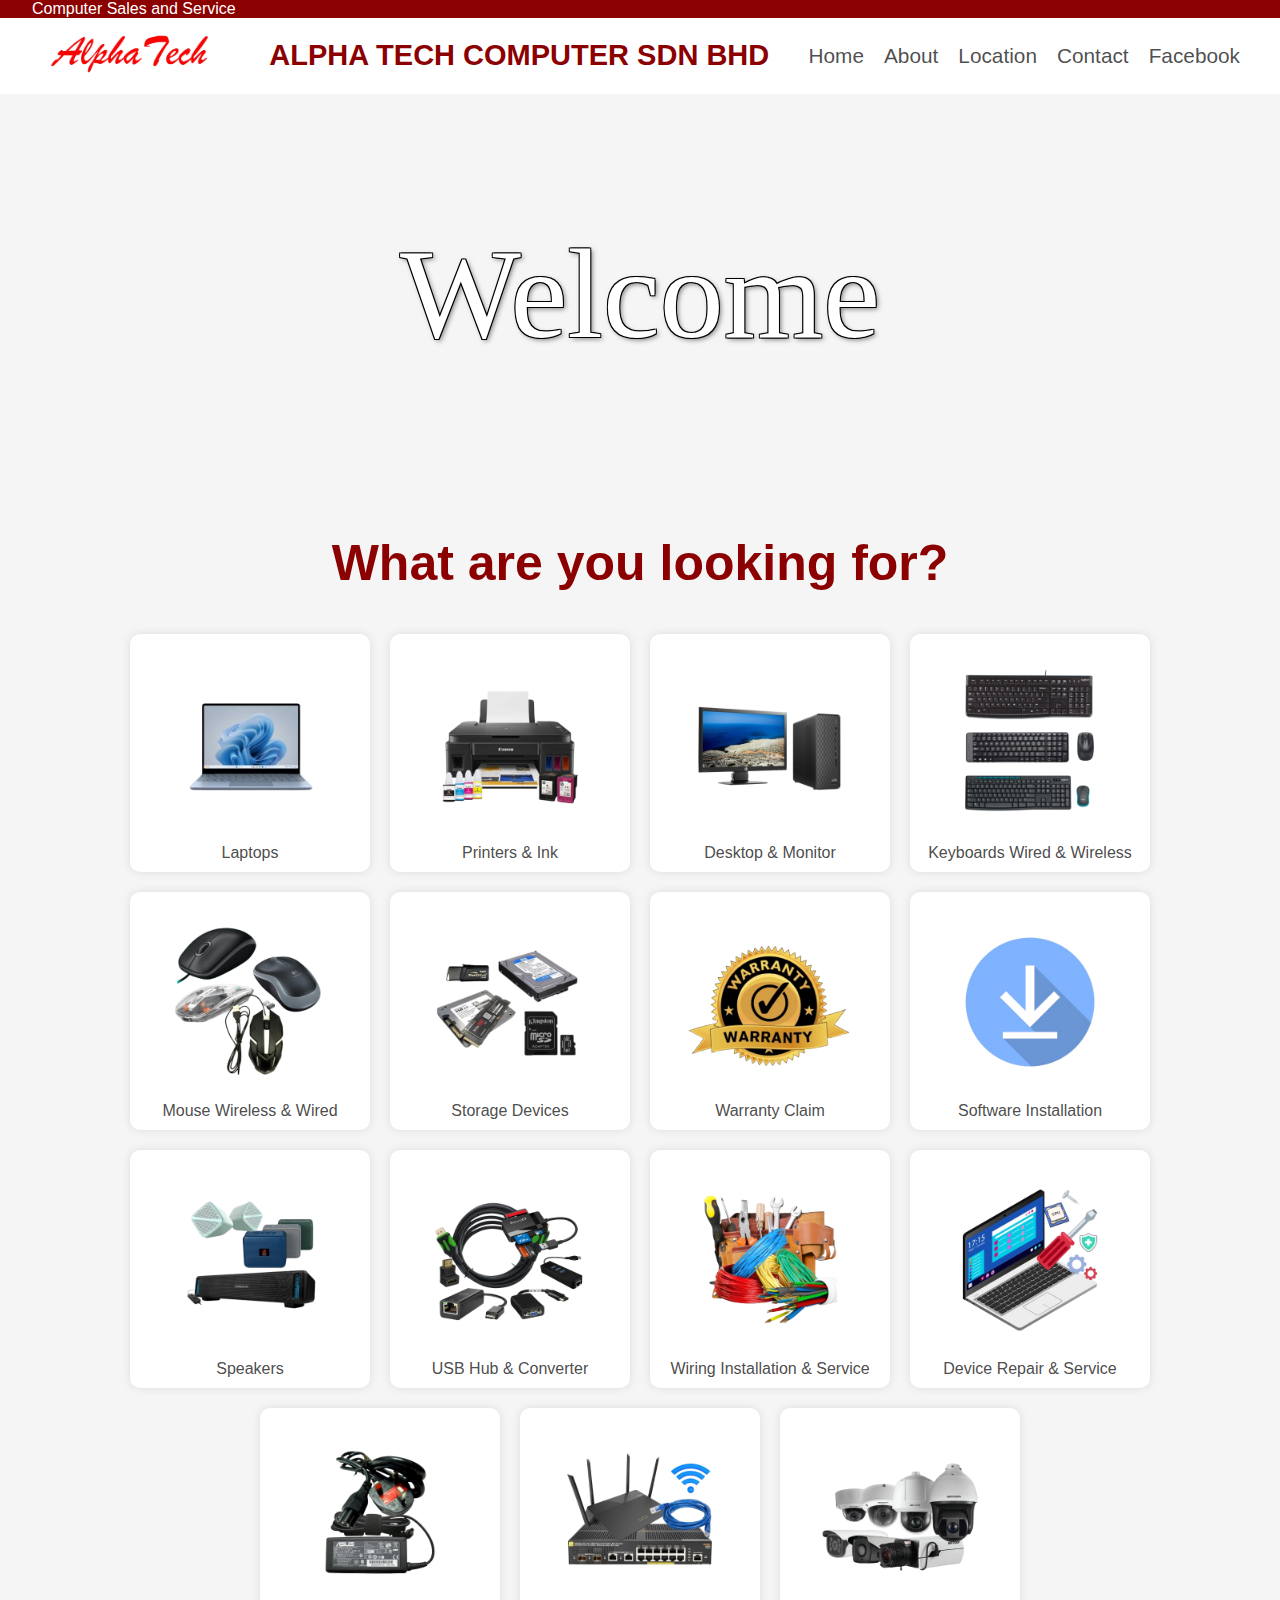
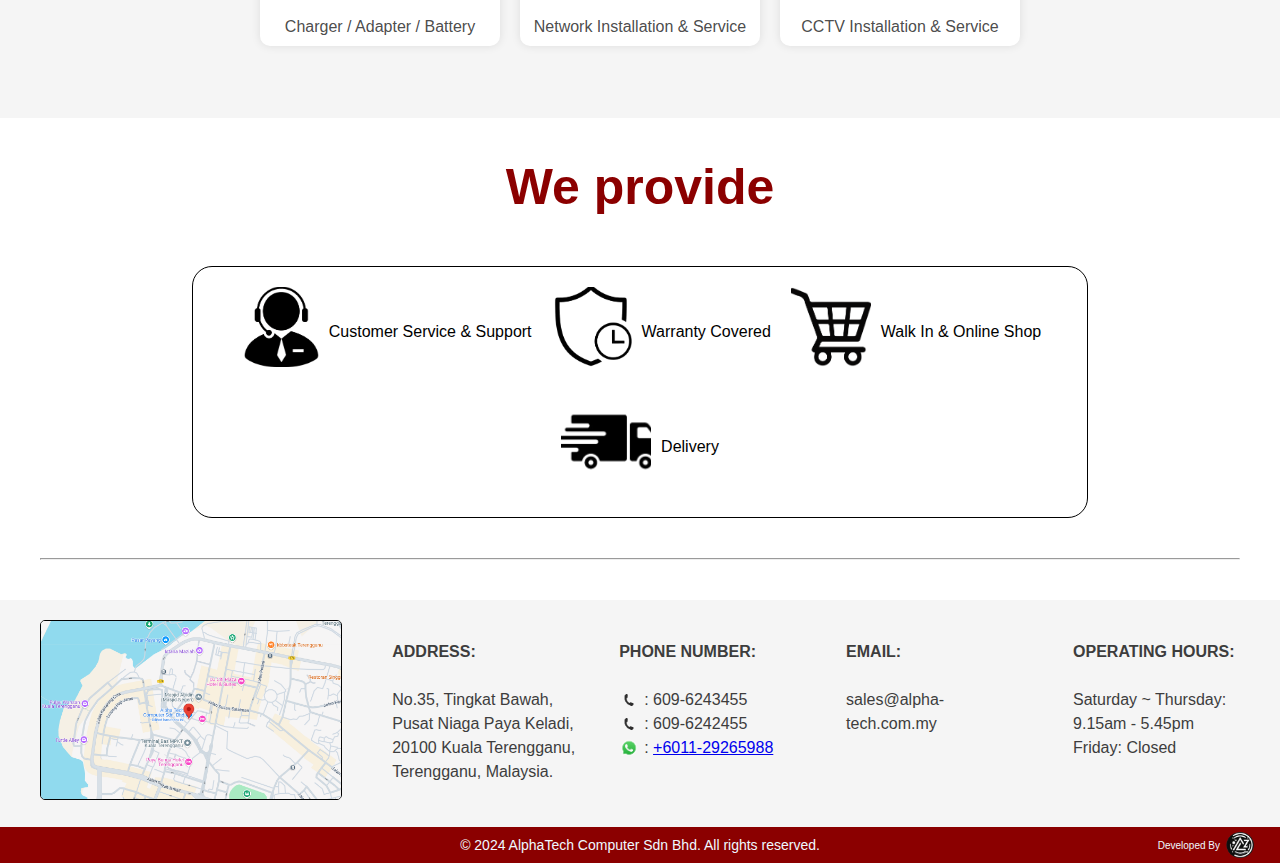
==== commit cb397c12: "maybe last edit?" ====
--- a/index.html
+++ b/index.html
@@ -1,6 +1,9 @@
 <!DOCTYPE html>
 <html>
 <head>
+    <meta charset="UTF-8">
+    <meta name="viewport" content="width=device-width, initial-scale=1.0, maximum-scale=1.0, user-scalable=no">
+    
     <title>AlphaTech Computer Sdn Bhd</title>
     <link rel="stylesheet" href="AlphaTechDesign.css">
     <script src="ButtonToTop.js" defer></script>
--- a/AlphaTechDesign.css
+++ b/AlphaTechDesign.css
@@ -14,140 +14,92 @@
     font-family: Arial, Helvetica, sans-serif;
 }
 
-/* For large screens (desktops) */
-@media (min-width: 1025px) {
-    .horizontal-list {
-        font-size: 1.2em;
-    }
-    .content-wrapper {
-        width: 100%;
-        margin: auto; /* Remove centering */
-    }
-
-    .title p {
-        margin-left: 150px;
-    }
-}
-
-/* For tablets */
-@media (max-width: 1024px) {
+
+@media (max-width: 768px) {
+    .centered-subtext {
+        font-size: 1.5em; /* More responsive for mobile */
+        margin-bottom: 10px;
+    }
+
+    body {
+        overflow-x: hidden; /* Prevent horizontal scrolling */
+    }
+
+    .logo, .video-container, .image-container, .product-table, .map-image, .contact-info div {
+        width: 100%; /* Ensure full width on mobile */
+    }
+
     .header {
         flex-direction: column;
         align-items: center;
-        padding: 10px;
-    }
-
-    .title {
-        font-size: 20px;
-        margin: 0;
+        text-align: center;
     }
 
     .horizontal-list {
-        flex-wrap: wrap;
-        justify-content: center;
-        gap: 15px;
-        font-size: 1em;
-    }
-
-    .video-container {
-        height: 50vh;
+        display: flex;
+        flex-direction: row; /* Stack items */
+        align-items: center;
+        margin-top: 10px;
+        font-size: 1vw;
+    }
+
+    .title p {
+        font-size: 1em; /* Responsive font size */
     }
 
     .centered-text {
-        font-size: 100px;
-    }
-}
-
-/* For mobile phones */
-@media (max-width: 600px) {
-    /* Header styles */
-    .logo {
-        max-width: 100%;
-        width: 190px; /* default width */
-    }
-    
-    .title p {
-        font-size: 18px;
-        text-align: center;
-    }
-
-    .horizontal-list {
-        font-size: 0.9em;
-        gap: 10px;
-    }
-
-    /* Video container styles */
-    .video-container {
-        height: 40vh;
-    }
-
-    .centered-text {
-        font-size: 50px;
-    }
-
-    .centered-subtext {
-        font-size: 1.2em;
-        margin-bottom: 10px;
-    }
-
-    .product-table {
-        padding: 10px;
-    }
-
-    /* Service container adjustments */
+        font-size: 4vw;
+        position: absolute;
+        color: rgb(255, 255, 255);
+        font-family: fantasy;
+    }
+
     .image-container {
-        margin-left: 5%;
-        margin-right: 5%;
-    }
-
-    /* Footer and map adjustments */
-    .map-container {
+        margin-left: 2%;
+        margin-right: 2%;
+    }
+
+    .map-container  {
         flex-direction: column;
         align-items: center;
         text-align: center;
         padding: 20px;
     }
 
-    .map-image {
-        margin: 0 auto;
-    }
-    
-    /* Address and contact details adjustments */
-    .address, .phonenum, .email, .open {
+    .image-container {
+        width: auto;
+        align-items: center;
         text-align: center;
-    }
-    
-    /* Footer styles */
+        padding: 20px;
+    }
+
+    .service-item {
+        flex-direction: column;
+        align-items: center;
+        text-align: center;
+        padding: 20px
+    }
+
+    /* Adjust the width to ensure items span full width on small screens */
+    .contact-info div {
+        width: 80%;
+        font-size: smaller;
+    }
+
     .footer {
         font-size: 12px;
         padding: 15px 0;
     }
-}
-
-/* Stack items vertically and center-align on smaller screens */
-@media (max-width: 768px) {
-    .centered-subtext {
-        font-size: 1.5em; /* Reduce font size for tablets */
-    }
-
-    .contact-info {
-        flex-direction: column; /* Stack items vertically on small screens */
-        align-items: center; /* Center items */
-        text-align: center; /* Center-align text */
-    }
-    
-    /* Adjust the width to ensure items span full width on small screens */
-    .contact-info div {
-        width: 100%;
-    }
-}
-
-/* Styling for icons */
-.call, .wasap {
-    width: 20px; /* Adjust size as needed */
-    vertical-align: middle;
-    margin-right: 5px;
-}
+
+    .call, .wasap {
+        width: 20px;
+        vertical-align: middle;
+        margin-right: 5px;
+    }
+}
+
+
+
 
 
 /*------------------------------------------------------------------- Header styles -----------------------------------------------------------------*/
@@ -273,7 +225,7 @@
     left: 50%;
     transform: translate(-50%, -50%);
     color: rgb(255, 255, 255);
-    font-size: 200px;
+    font-size: 10vw;
     z-index: 1;
     text-shadow: -1px -1px 0 #000, 1px -1px 0 #000, -1px 1px 0 #000, 1px 1px 0 #000, 2px 2px 5px rgba(0, 0, 0, 0.5);
     font-family: fantasy;
@@ -328,7 +280,7 @@
     width: 200px; /* Define a specific width */
     height: auto; /* Let the height adjust automatically */
     display: block; /* Make sure it's block to allow centering */
-    transition: transform 0.3s ease;
+    transition: transform 0.3s ease-in-out;
 }
 
 .product-photo:hover {
@@ -474,7 +426,7 @@
 }
 
 .map-image {
-    transition: transform 0.3s ease;
+    transition: transform 0.3s ease-in-out;
     margin-left: 40px;
     margin-bottom: 20px;
     width: 100%; /* Initial width */
@@ -514,6 +466,7 @@
     padding: 10px 0;
     font-size: 14px;
     position: relative;
+    margin-top: auto;
 }
 
 .footer p {
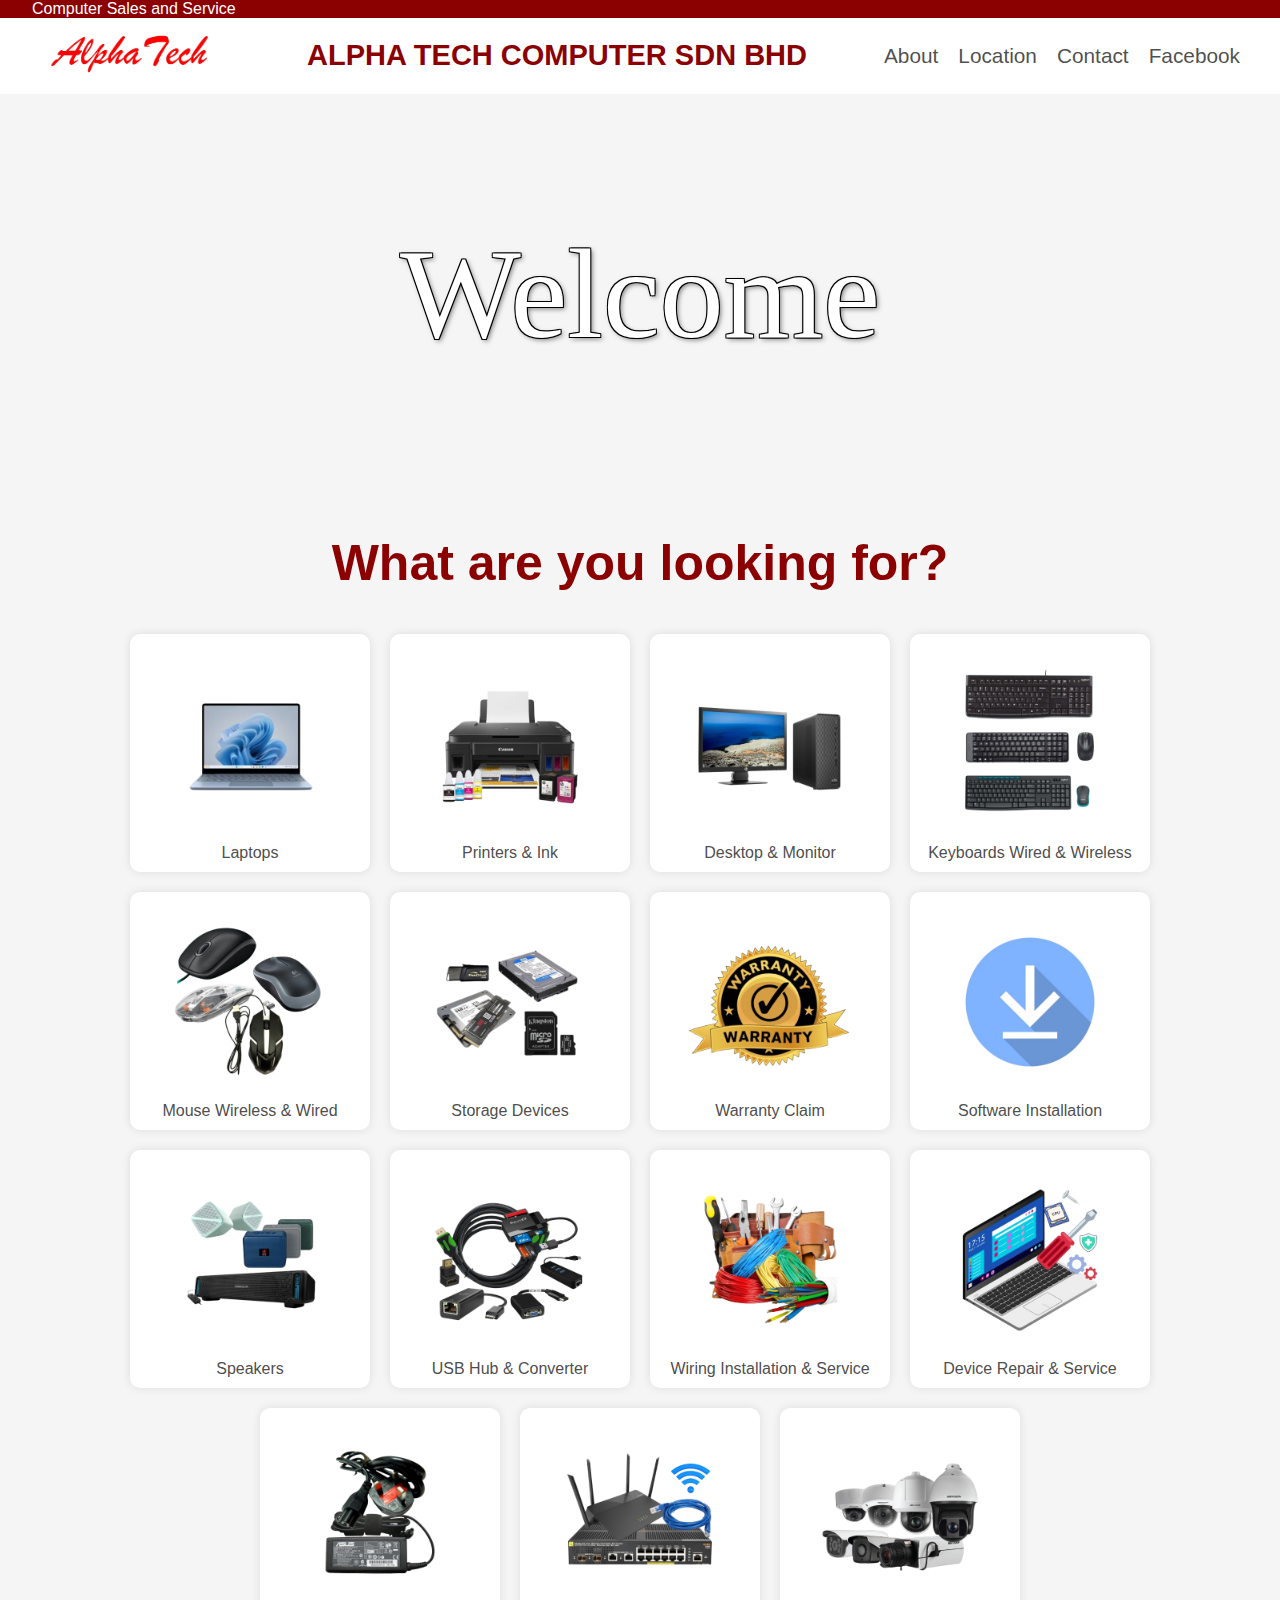
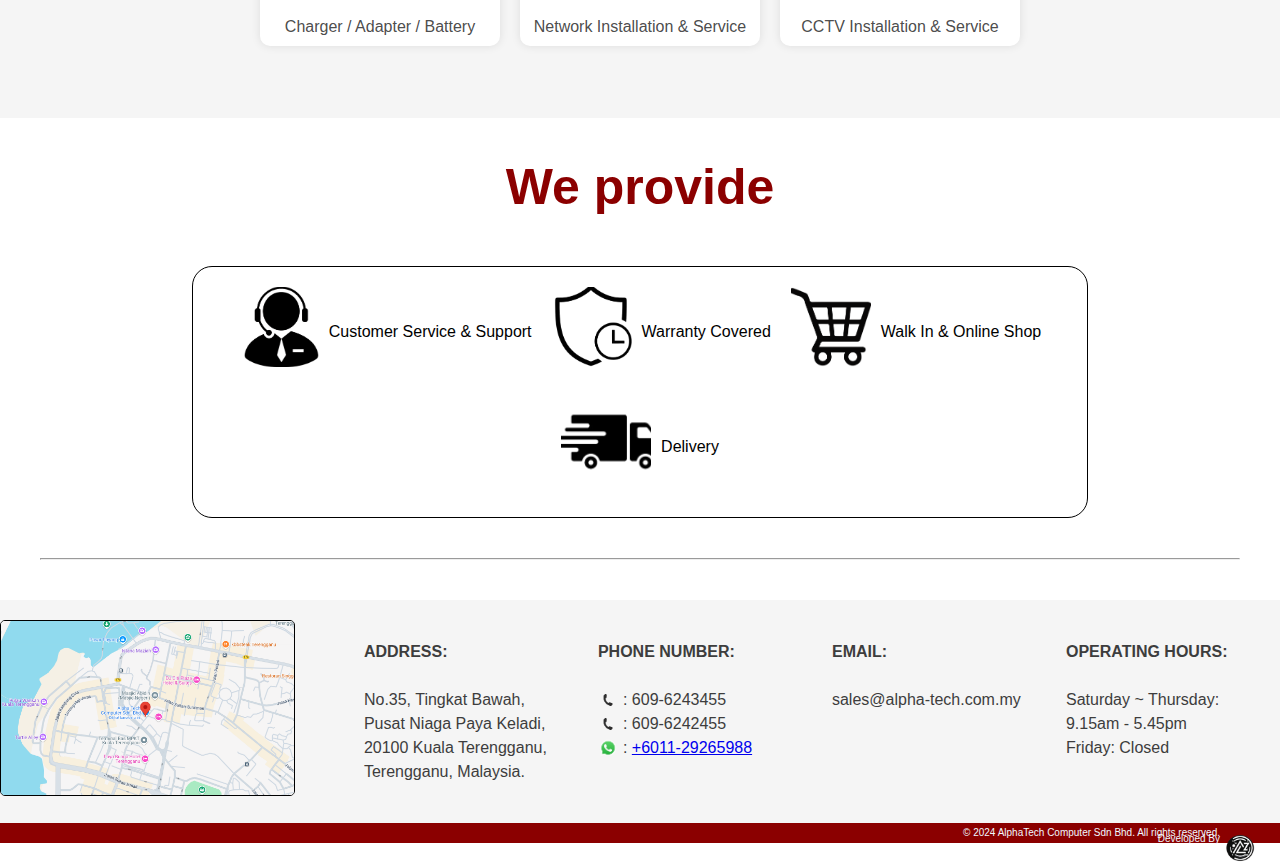
==== commit 9fcc937c: "fix a bit" ====
--- a/index.html
+++ b/index.html
@@ -23,8 +23,6 @@
         </div>
 
         <ul class="horizontal-list">
-            <li class="home"><a href="index.html">Home</a></li>
-
             <li class="about"><a href="aboutus.html">About</a></li>
 
             <li class="location"> 
@@ -187,14 +185,15 @@
 
     <button onclick="topFunction()" id="backToTop" title="Go to top">Return To Top</button>
 
-    <footer class="footer">
-
-        &copy; 2024 AlphaTech Computer Sdn Bhd. All rights reserved.
-
-        <p>Developed By</p>
-        <img src="image/anz.png" class="azlogo" alt="azz Logo">
-    </footer>
-
+    <section class="footer">
+        <p class="copy">&copy; 2024 AlphaTech Computer Sdn Bhd. All rights reserved.</p>
+        
+        <div class="footer-right">
+            <p>Developed By</p>
+            <img src="image/anz.png" class="azlogo" alt="azz Logo">
+        </div>
+    </section>
+    
     <script>
     function scrollToBottom() {
         if (document.body.scrollHeight > window.innerHeight) {
--- a/AlphaTechDesign.css
+++ b/AlphaTechDesign.css
@@ -13,94 +13,6 @@
     height: 100%;
     font-family: Arial, Helvetica, sans-serif;
 }
-
-
-@media (max-width: 768px) {
-    .centered-subtext {
-        font-size: 1.5em; /* More responsive for mobile */
-        margin-bottom: 10px;
-    }
-
-    body {
-        overflow-x: hidden; /* Prevent horizontal scrolling */
-    }
-
-    .logo, .video-container, .image-container, .product-table, .map-image, .contact-info div {
-        width: 100%; /* Ensure full width on mobile */
-    }
-
-    .header {
-        flex-direction: column;
-        align-items: center;
-        text-align: center;
-    }
-
-    .horizontal-list {
-        display: flex;
-        flex-direction: row; /* Stack items */
-        align-items: center;
-        margin-top: 10px;
-        font-size: 1vw;
-    }
-
-    .title p {
-        font-size: 1em; /* Responsive font size */
-    }
-
-    .centered-text {
-        font-size: 4vw;
-        position: absolute;
-        color: rgb(255, 255, 255);
-        font-family: fantasy;
-    }
-
-    .image-container {
-        margin-left: 2%;
-        margin-right: 2%;
-    }
-
-    .map-container  {
-        flex-direction: column;
-        align-items: center;
-        text-align: center;
-        padding: 20px;
-    }
-
-    .image-container {
-        width: auto;
-        align-items: center;
-        text-align: center;
-        padding: 20px;
-    }
-
-    .service-item {
-        flex-direction: column;
-        align-items: center;
-        text-align: center;
-        padding: 20px
-    }
-
-    /* Adjust the width to ensure items span full width on small screens */
-    .contact-info div {
-        width: 80%;
-        font-size: smaller;
-    }
-
-    .footer {
-        font-size: 12px;
-        padding: 15px 0;
-    }
-
-    .call, .wasap {
-        width: 20px;
-        vertical-align: middle;
-        margin-right: 5px;
-    }
-}
-
-
-
-
 
 /*------------------------------------------------------------------- Header styles -----------------------------------------------------------------*/
 h1 {
@@ -427,7 +339,6 @@
 
 .map-image {
     transition: transform 0.3s ease-in-out;
-    margin-left: 40px;
     margin-bottom: 20px;
     width: 100%; /* Initial width */
     max-width: 300px; /* Adjust max size as needed */
@@ -492,3 +403,134 @@
     margin-top: 40px;
 }
 
+@media (max-width: 768px) {
+    .centered-subtext {
+        font-size: 2em; /* More responsive for mobile */
+        margin-bottom: 10px;
+    }
+
+    body {
+        overflow-x: hidden; /* Prevent horizontal scrolling */
+    }
+
+    .logo, .video-container, .image-container, .product-table, .map-image, .contact-info div {
+        width: 100%; /* Ensure full width on mobile */
+    }
+
+    .header {
+        flex-direction: column;
+        align-items: center;
+        text-align: center;
+    }
+
+    .horizontal-list {
+        display: flex;
+        flex-direction: row; /* Stack items */
+        align-items: center;
+        margin-top: 10px;
+        font-size: 5vw;
+    }
+
+    .title p {
+        font-size: 1.5em; /* Responsive font size */
+    }
+
+    .centered-text {
+        font-size: 70px;
+        position: absolute;
+        color: rgb(255, 255, 255);
+        font-family: fantasy;
+    }
+
+     /* Footer and map adjustments */
+     .map-container {
+        flex-direction: column;
+        align-items: center;
+        text-align: center;
+        padding: 20px;
+    }
+
+    .image-container {
+        width: auto;
+        align-items: center;
+        text-align: center;
+        padding: 20px;
+    }
+
+    .service-subtext{
+        font-size: 2em;
+    }
+
+    .service-item {
+        flex-direction: column;
+        align-items: center;
+        text-align: center;
+        padding: 20px
+    }
+
+    .contact-info {
+        display: flex;
+        flex-direction: column;
+        justify-content: space-between;
+        text-align: center;
+        gap: 40px;
+        padding: 20px;
+        font-family: Arial, Helvetica, sans-serif;
+        color: #3d3d3d;
+    }
+
+    /* Adjust the width to ensure items span full width on small screens */
+    .contact-info div {
+        width: 100%;
+        justify-content: center;
+    }
+
+    .call .wasap {
+        text-align: left;
+    }
+
+    .footer {
+        display: flex;
+        justify-content: space-between; /* Space items to opposite sides */
+        align-items: center; /* Center items vertically */
+        background-color: darkred;
+        color: aliceblue;
+        padding: 10px 20px; /* Add horizontal padding for spacing */
+        font-size: 2vw;
+        position: relative;
+        margin-top: auto;
+    }
+    
+    .copy {
+        margin: 0; /* Remove default margin for precise alignment */
+    }
+    
+    .footer p {
+        font-size: 2vw;
+        margin: 0; /* Remove any extra margin */
+        position: relative;
+        right: 0;
+    }
+    
+    .footer-right {
+        display: flex;
+        align-items: center;
+    }
+    
+    .footer-right p {
+        margin: 0 30px 0 0; /* Space between "Developed By" and the logo */
+        position: relative;
+    }
+    
+    .azlogo {
+        width: 20px;
+        height: auto;
+        position: absolute;
+    }    
+
+    .call, .wasap {
+        width: 20px;
+        vertical-align: middle;
+        margin-right: 5px;
+    }
+}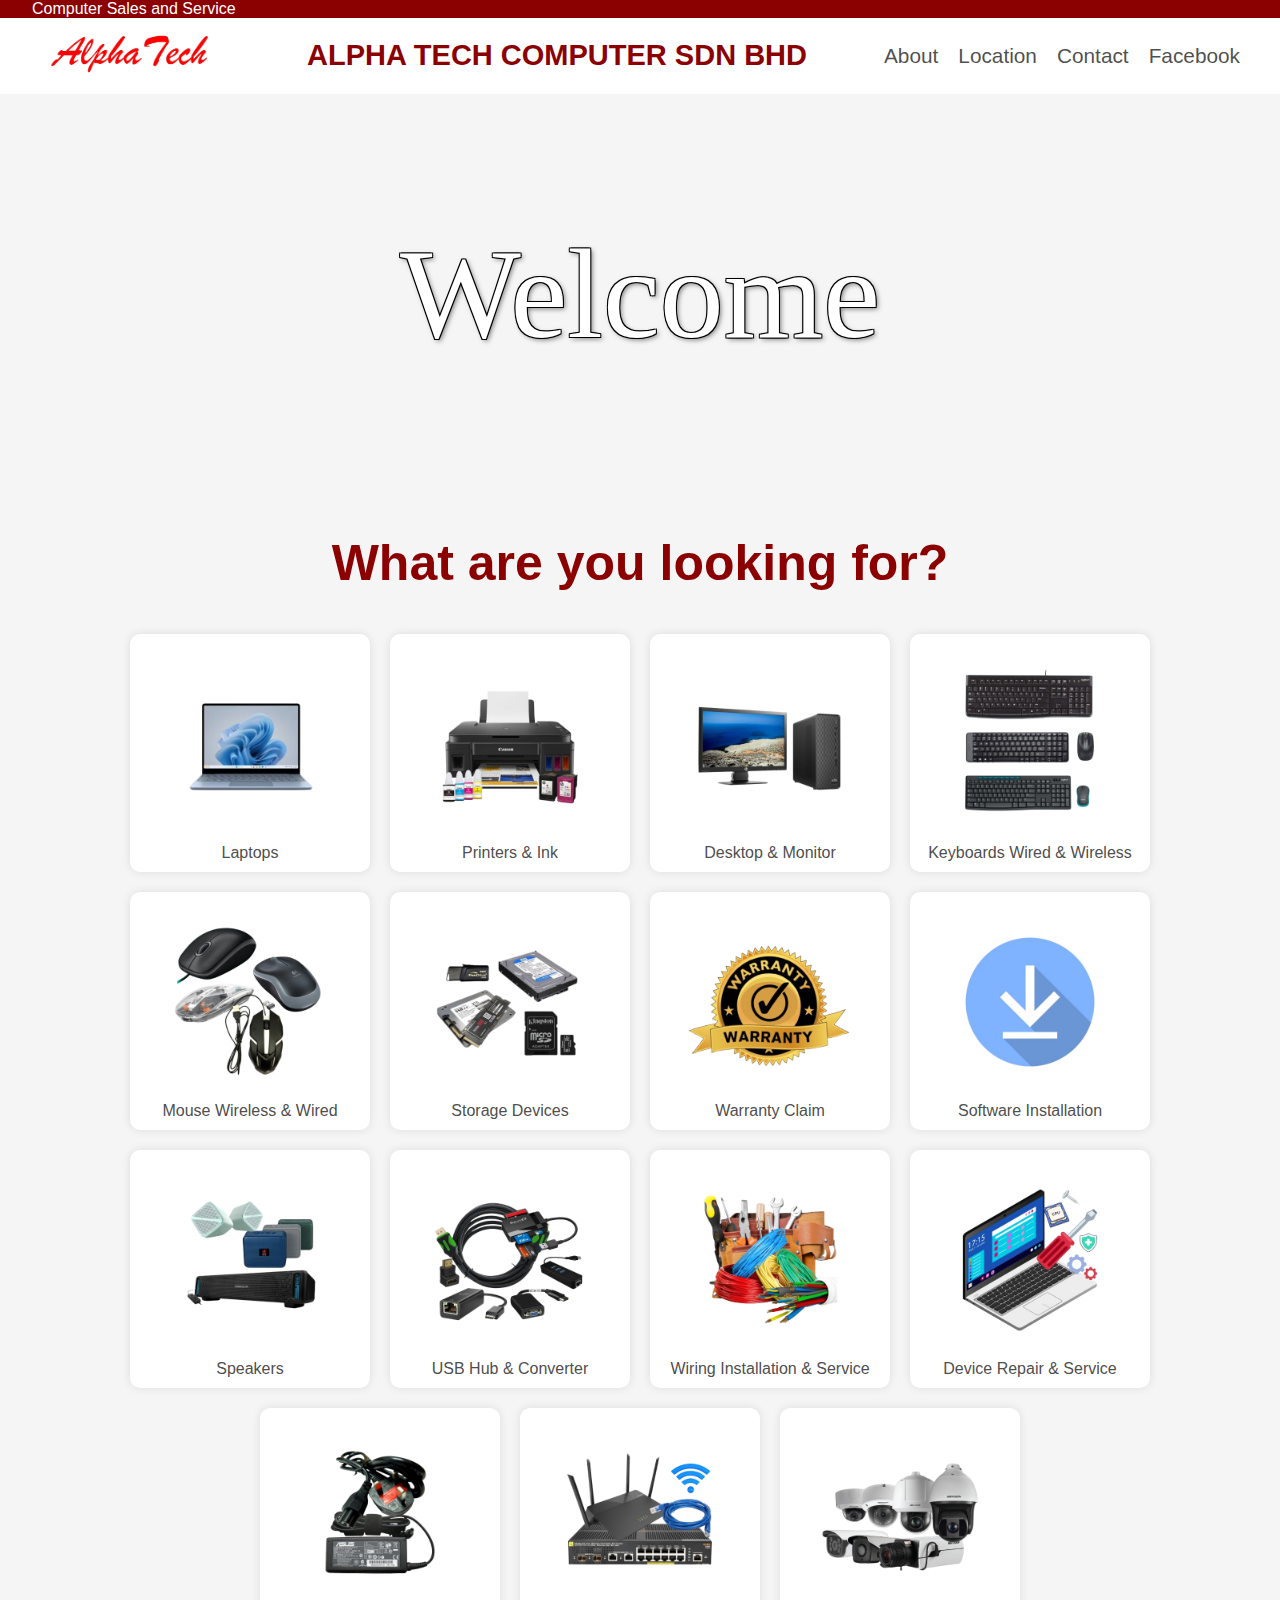
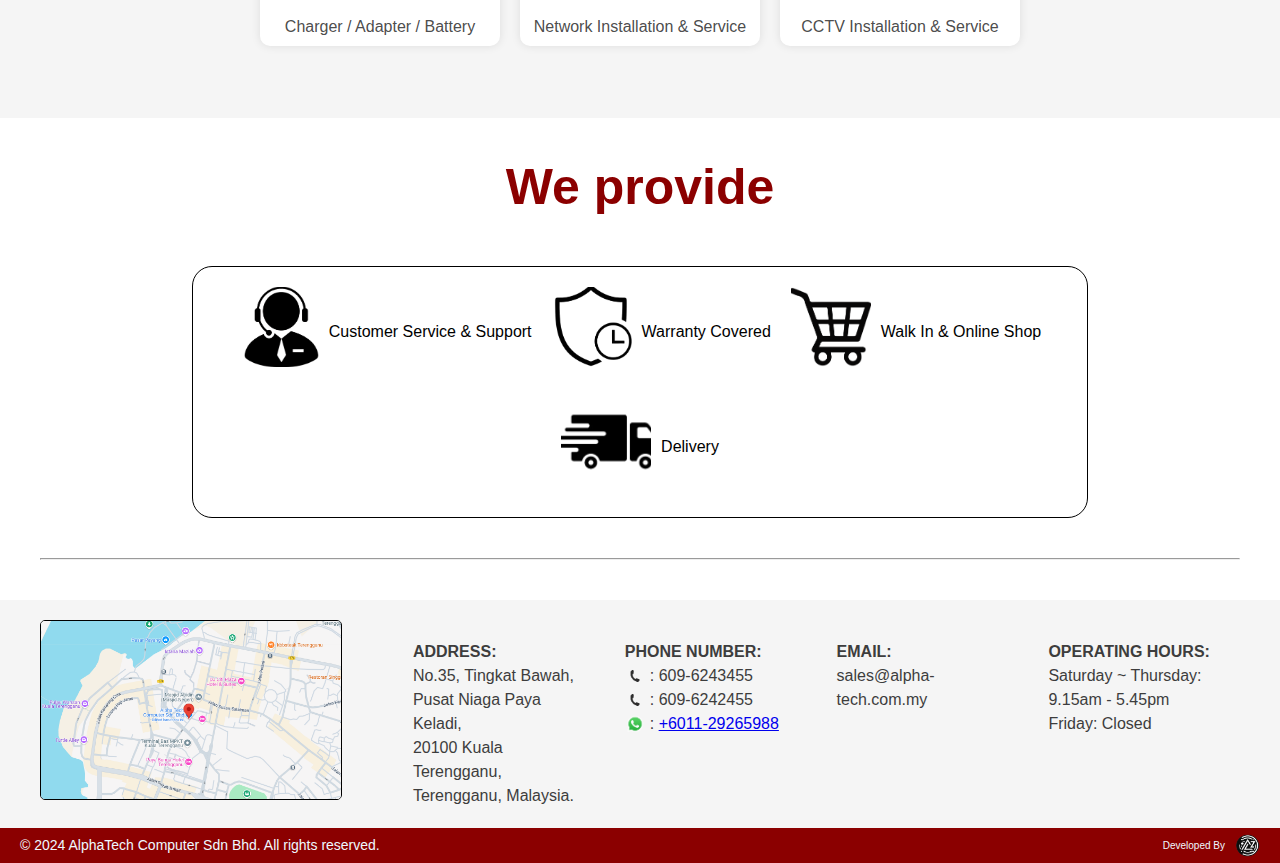
==== commit 798a44eb: "final edit?kot" ====
--- a/index.html
+++ b/index.html
@@ -150,7 +150,7 @@
 
         <div class="contact-info">
             <div class="address">
-                <p><strong>ADDRESS:</strong><br><br>
+                <p><strong>ADDRESS:</strong><br>
                     No.35, Tingkat Bawah,<br>
                     Pusat Niaga Paya Keladi,<br>
                     20100 Kuala Terengganu,<br>
@@ -159,7 +159,7 @@
             </div>
         
             <div class="phonenum">
-                <p><strong>PHONE NUMBER:</strong><br><br>
+                <p><strong>PHONE NUMBER:</strong><br>
                     <img src="image/call.png" alt="Phone Icon" class="call">: 609-6243455 <br>
                     <img src="image/call.png" alt="Phone Icon" class="call">: 609-6242455 <br>
                     <img src="image/whatsapp.png" alt="WhatsApp Icon" class="wasap">: 
@@ -168,14 +168,15 @@
             </div>
         
             <div class="email">
-                <p><strong>EMAIL:</strong><br><br>
+                <p><strong>EMAIL:</strong><br>
                     sales@alpha-tech.com.my
                 </p>
             </div>
         
             <div class="open">
-                <p><strong>OPERATING HOURS:</strong><br><br>
-                    Saturday ~ Thursday: 9.15am - 5.45pm <br>
+                <p><strong>OPERATING HOURS:</strong><br>
+                    Saturday ~ Thursday: <br>
+                    9.15am - 5.45pm <br>
                     Friday: Closed
                 </p>
             </div>
--- a/AlphaTechDesign.css
+++ b/AlphaTechDesign.css
@@ -367,33 +367,45 @@
     background-color: #d5d5d5;
 }
 
-/* Footer styles */
 .footer {
     display: flex;
     align-items: center;
-    justify-content: center;
+    justify-content: space-between;
     background-color: darkred;
     color: aliceblue;
-    padding: 10px 0;
-    font-size: 14px;
+    padding: 5px 0;
+    padding-left: 20px;
+    padding-right: 20px;
     position: relative;
     margin-top: auto;
 }
 
+.copy {
+    margin: 0; /* Remove default margin for precise alignment */
+    font-size: 14px;
+}
+
 .footer p {
-    position: absolute;
-    right: 60px;
+    margin: 0; /* Remove any extra margin */
+    position: relative;
+    right: 0;
+}
+
+.footer-right {
+    display: flex;
+    align-items: center;
     font-size: 10px;
 }
 
+.footer-right p {
+    margin: 0 10px 0 0; /* Space between "Developed By" and the logo */
+    position: relative;
+}
+
 .azlogo {
-
-    width: 30px;
+    width: 25px;
     height: auto;
-    position: absolute;
-    right:25px; /* Adjust this value to move the logo slightly to the right */
-}
-
+}    
 
 /* Centered heading styles */
 h3 {
@@ -404,6 +416,20 @@
 }
 
 @media (max-width: 768px) {
+
+    #top {
+        height: 35px;
+        background-color: darkred;
+        display: flex;
+        align-items: center;
+        justify-content: center;
+    }
+    
+    #top p {
+        color: aliceblue;
+        font-family: 'Gill Sans', 'Gill Sans MT', Calibri, 'Trebuchet MS', sans-serif;
+    }
+
     .centered-subtext {
         font-size: 2em; /* More responsive for mobile */
         margin-bottom: 10px;
@@ -414,7 +440,7 @@
     }
 
     .logo, .video-container, .image-container, .product-table, .map-image, .contact-info div {
-        width: 100%; /* Ensure full width on mobile */
+        max-width: 100%;
     }
 
     .header {
@@ -426,13 +452,15 @@
     .horizontal-list {
         display: flex;
         flex-direction: row; /* Stack items */
+        justify-content: center; /* Center-align the menu */
         align-items: center;
         margin-top: 10px;
-        font-size: 5vw;
+        gap: 15px;
+        font-size: 1em;
     }
 
     .title p {
-        font-size: 1.5em; /* Responsive font size */
+        font-size: 1.3em; /* Responsive font size */
     }
 
     .centered-text {
@@ -442,14 +470,32 @@
         font-family: fantasy;
     }
 
-     /* Footer and map adjustments */
-     .map-container {
+    .side-by-side div {
+        width: 150px; /* Smaller width for mobile view */
+    }
+    
+    .product-photo {
+        width: 120px; /* Smaller image size */
+    }
+
+    /* Footer and map adjustments */
+    .map-container {
         flex-direction: column;
         align-items: center;
         text-align: center;
         padding: 20px;
     }
 
+    .map-image {
+        margin: 0 auto;
+    }
+    
+    /* Address and contact details adjustments */
+    .address, .phonenum, .email, .open {
+        text-align: center;
+    }
+
+
     .image-container {
         width: auto;
         align-items: center;
@@ -466,27 +512,6 @@
         align-items: center;
         text-align: center;
         padding: 20px
-    }
-
-    .contact-info {
-        display: flex;
-        flex-direction: column;
-        justify-content: space-between;
-        text-align: center;
-        gap: 40px;
-        padding: 20px;
-        font-family: Arial, Helvetica, sans-serif;
-        color: #3d3d3d;
-    }
-
-    /* Adjust the width to ensure items span full width on small screens */
-    .contact-info div {
-        width: 100%;
-        justify-content: center;
-    }
-
-    .call .wasap {
-        text-align: left;
     }
 
     .footer {
@@ -495,7 +520,6 @@
         align-items: center; /* Center items vertically */
         background-color: darkred;
         color: aliceblue;
-        padding: 10px 20px; /* Add horizontal padding for spacing */
         font-size: 2vw;
         position: relative;
         margin-top: auto;
@@ -518,18 +542,31 @@
     }
     
     .footer-right p {
-        margin: 0 30px 0 0; /* Space between "Developed By" and the logo */
+        margin: 0 10px 0 0; /* Space between "Developed By" and the logo */
         position: relative;
     }
     
     .azlogo {
         width: 20px;
         height: auto;
-        position: absolute;
     }    
 
+    .contact-info {
+        flex-direction: column; /* Stack items vertically on small screens */
+        align-items: center; /* Center items */
+        gap: 30px;
+        width: 80%;
+    }
+    
+    /* Adjust the width to ensure items span full width on small screens */
+    .contact-info div {
+        width: 100%;
+        font-size: smaller;
+    }
+
+    /* Styling for icons */
     .call, .wasap {
-        width: 20px;
+        width: 20px; /* Adjust size as needed */
         vertical-align: middle;
         margin-right: 5px;
     }
